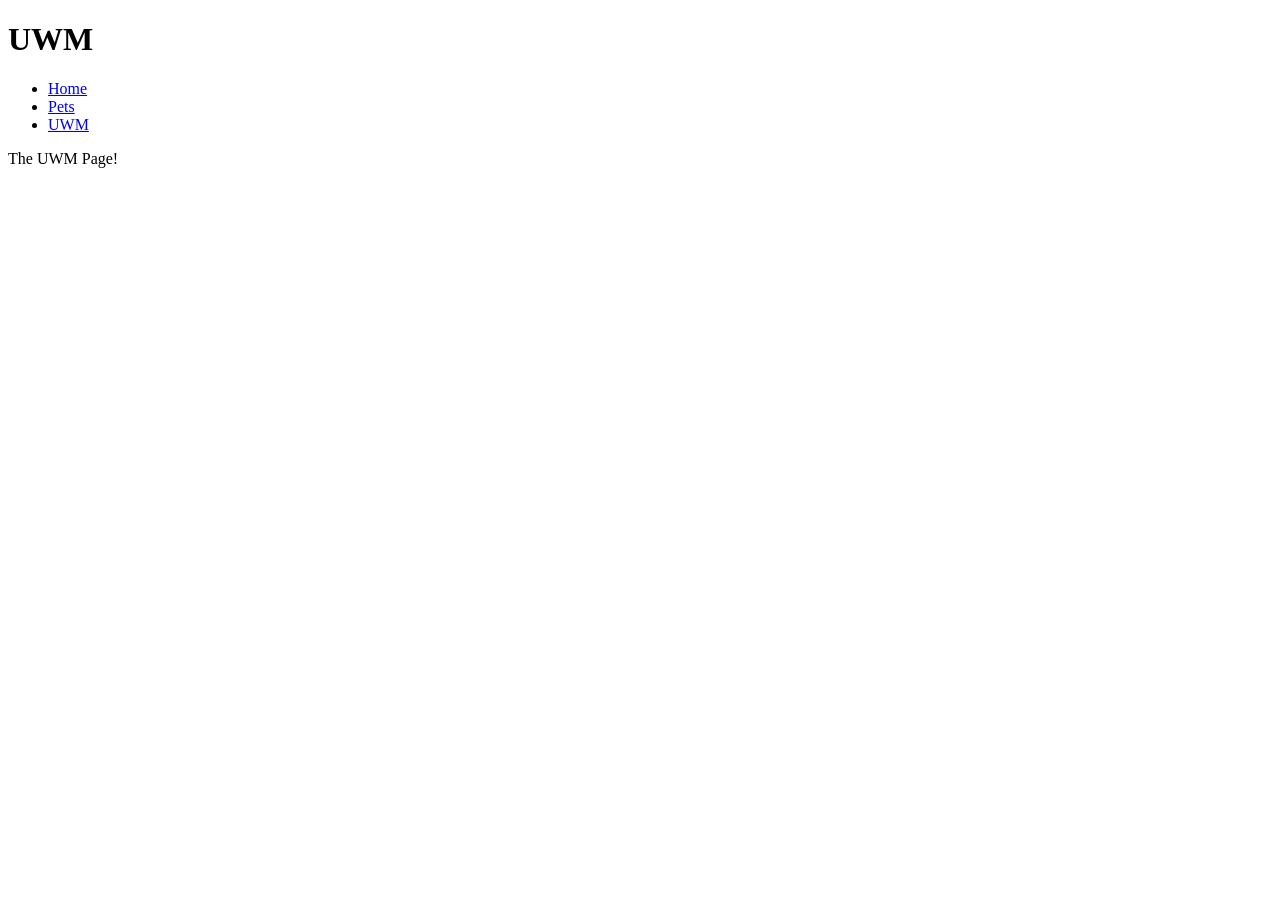
==== uwm.html @ c9c46c7c "other pages" ====
<!DOCTYPE html>
<html lang="en">
    <head>
        <meta charset="UTF-8">
        <title>UWM</title>
    </head>
    <body>
        <header>
            <h1>UWM</h1>
        <nav>
            <ul>
                <li><a href="index.html">Home</a></li>
                <li><a href="Pets.html">Pets</a></li>
                <li><a href="UWM.html">UWM</a></li>
            </ul>
        </nav>  
        
    </header>
    <main>
        <p>The UWM Page!</p>
    </main>
</body>
        </html>
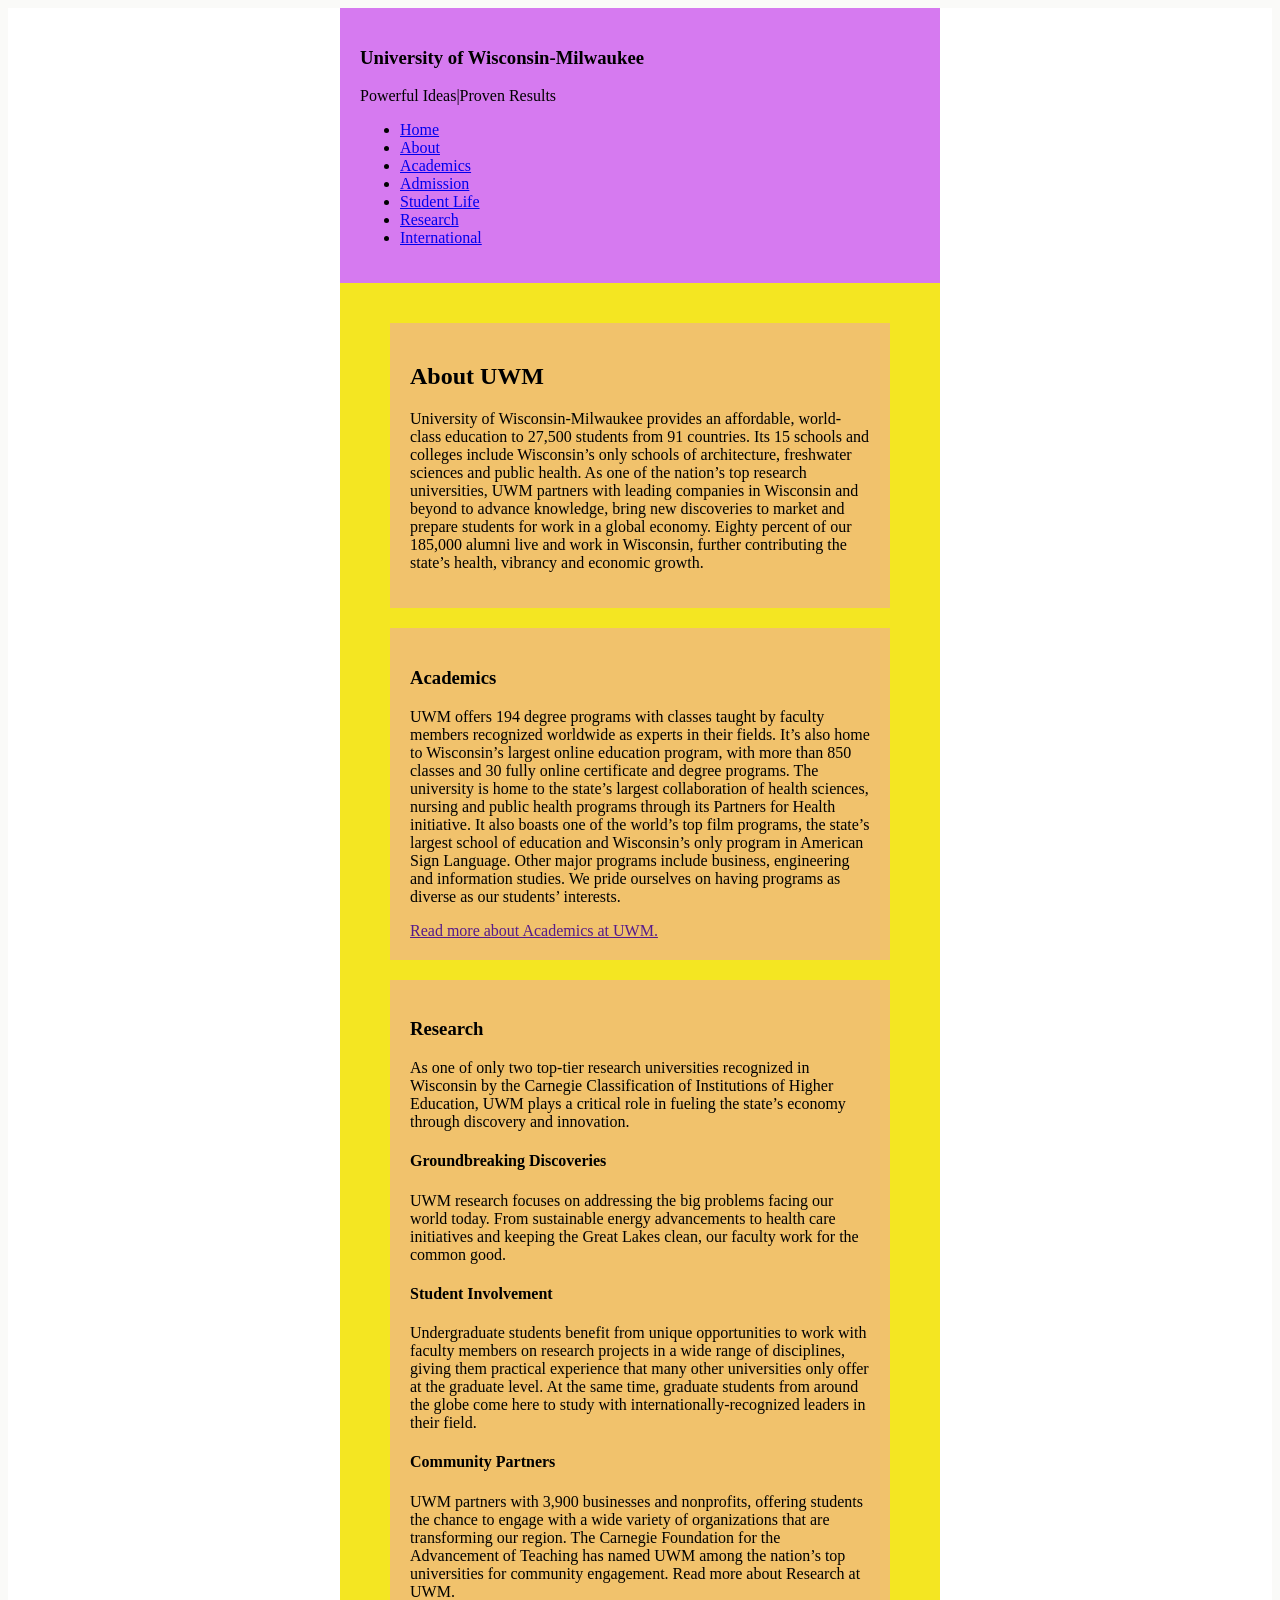
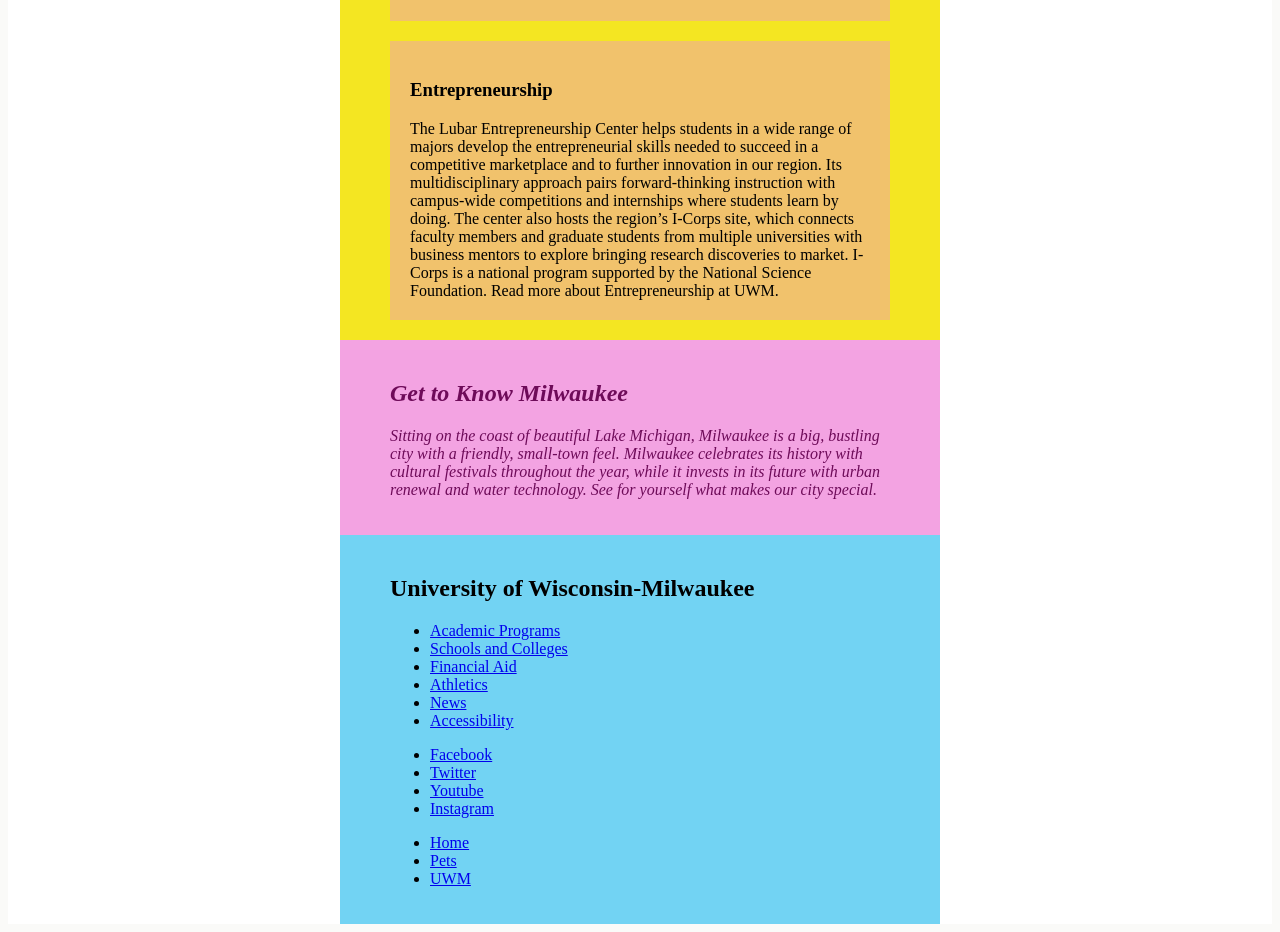
==== commit 70b73e12: "finito" ====
--- a/uwm.html
+++ b/uwm.html
@@ -3,10 +3,128 @@
     <head>
         <meta charset="UTF-8">
         <title>UWM</title>
+        
+        
+        <link rel="stylesheet" href="uwm.css">
+
     </head>
+    <main class ="site-main">
+        <article class="wrapper">
+        
+    
+    
+    <body> 
+<section class="nav-color">
+    <header>
+        <h1>University of Wisconsin-Milwaukee</h1>
+        <p>Powerful Ideas|Proven Results</p>
+    
+    </header>
+
     <body>
-        <header>
-            <h1>UWM</h1>
+        <nav>
+            <ul>
+                <li><a href="index.html">Home</a></li>
+                <li><a href="Pets.html">About</a></li>
+                <li><a href="UWM.html">Academics</a></li>
+                <li><a href="UWM.html">Admission</a></li>
+                <li><a href="UWM.html">Student Life</a></li>
+                <li><a href="UWM.html">Research</a></li>
+                <li><a href="UWM.html">International</a></li>       
+            </ul>
+        </nav>
+    </section>
+<main>
+
+    <section class="wrap-info">
+             <section class="section-x">
+        <h2>About UWM</h2>
+        <p>  University of Wisconsin-Milwaukee provides an affordable, world-class education to 27,500 students from 91 countries. Its 15 schools and colleges include Wisconsin’s only schools of architecture, freshwater sciences and public health. As one of the nation’s top research universities, UWM partners with leading companies in Wisconsin and beyond to advance knowledge, bring new discoveries to market and prepare students for work in a global economy. Eighty percent of our 185,000 alumni live and work in Wisconsin, further contributing the state’s health, vibrancy and economic growth.</p>
+    </section>
+
+    <section class="section-two">
+        <h3>Academics</h3>
+        <p> UWM offers 194 degree programs with classes taught by faculty members recognized worldwide as experts in their fields. It’s also home to Wisconsin’s largest online education program, with more than 850 classes and 30 fully online certificate and degree programs. The university is home to the state’s largest collaboration of health sciences, nursing and public health programs through its Partners for Health initiative. It also boasts one of the world’s top film programs, the state’s largest school of education and Wisconsin’s only program in American Sign Language. Other major programs include business, engineering and information studies. We pride ourselves on having programs as diverse as our students’ interests.</p>
+
+
+<a href= ""> Read more about Academics at UWM. </a>
+
+</section>
+
+<section class="section-color">
+<h3>Research</h3>
+
+As one of only two top-tier research universities recognized in Wisconsin by the Carnegie Classification of Institutions of Higher Education, UWM plays a critical role in fueling the state’s economy through discovery and innovation.
+
+<h4>Groundbreaking Discoveries</h4>
+
+UWM research focuses on addressing the big problems facing our world today. From sustainable energy advancements to health care initiatives and keeping the Great Lakes clean, our faculty work for the common good.
+
+<h4>Student Involvement</h4>
+
+Undergraduate students benefit from unique opportunities to work with faculty members on research projects in a wide range of disciplines, giving them practical experience that many other universities only offer at the graduate level. At the same time, graduate students from around the globe come here to study with internationally-recognized leaders in their field.
+
+<h4>Community Partners</h4>
+
+UWM partners with 3,900 businesses and nonprofits, offering students the chance to engage with a wide variety of organizations that are transforming our region. The Carnegie Foundation for the Advancement of Teaching has named UWM among the nation’s top universities for community engagement.
+
+Read more about Research at UWM.
+</section>
+
+
+
+<section class="section-two">
+<h3>Entrepreneurship</h3> 
+
+The Lubar Entrepreneurship Center helps students in a wide range of majors develop the entrepreneurial skills needed to succeed in a competitive marketplace and to further innovation in our region. Its multidisciplinary approach pairs forward-thinking instruction with campus-wide competitions and internships where students learn by doing. The center also hosts the region’s I-Corps site, which connects faculty members and graduate students from multiple universities with business mentors to explore bringing research discoveries to market. I-Corps is a national program supported by the National Science Foundation.
+
+Read more about Entrepreneurship at UWM.
+
+</section>
+
+</section>
+
+
+<section class="gtk-color">
+<h2 class="section-title">Get to Know Milwaukee</h2>
+
+<p class="section-title">Sitting on the coast of beautiful Lake Michigan, Milwaukee is a big, bustling city with a friendly, small-town feel. Milwaukee celebrates its history with cultural festivals throughout the year, while it invests in its future with urban renewal and water technology. See for yourself what makes our city special. </p>
+</section>
+ 
+
+<section class="search">
+<h2>University of Wisconsin-Milwaukee</h2>
+
+<body>
+    <nav>
+        <ul>
+            <li><a href="index.html">Academic Programs</a></li>
+            <li><a href="Pets.html">Schools and Colleges</a></li>
+            <li><a href="UWM.html">Financial Aid</a></li>
+            <li><a href="UWM.html">Athletics</a></li>
+            <li><a href="UWM.html">News</a></li>
+            <li><a href="UWM.html">Accessibility</a></li>
+        </ul>
+    </nav>
+</body>
+ 
+<body>
+    <nav>
+        <ul>
+            <li><a href="index.html">Facebook</a></li>
+            <li><a href="Pets.html">Twitter</a></li>
+            <li><a href="UWM.html">Youtube</a></li>
+            <li><a href="UWM.html">Instagram</a></li>
+          
+        </ul>
+    </nav>
+</body>
+
+
+</body>
+       
+
+        <body>
         <nav>
             <ul>
                 <li><a href="index.html">Home</a></li>
@@ -14,10 +132,7 @@
                 <li><a href="UWM.html">UWM</a></li>
             </ul>
         </nav>  
-        
-    </header>
-    <main>
-        <p>The UWM Page!</p>
-    </main>
-</body>
-        </html>+
+    </section>
+           </article>
+    </header></body> </html>
--- a/uwm.css
+++ b/uwm.css
@@ -0,0 +1,76 @@
+html{
+     background-color: #fafaf8;
+
+}
+
+.nav-color{
+    background-color: #d67af0;
+    padding: 20px;
+}
+
+.section-color{
+background-color: #f1c26c;
+    padding-left: 20px;
+    padding-right: 20px;
+    padding-top: 20px;
+    padding-bottom: 20px;
+    margin-top: 20px;
+}
+
+.section-two{
+background-color: #f1c26c;
+    padding-left: 20px;
+    padding-right: 20px;
+    padding-top: 20px;
+    padding-bottom: 20px;
+    margin-top: 20px;
+    }
+
+.site-main{
+    background-color: #ffffff;
+}
+
+.wrapper{
+    width: 600px;
+    margin: 0 auto;
+}
+
+.section-x{
+    background-color: #f1c26c;
+    padding-left: 20px;
+    padding-right: 20px;
+    padding-top: 20px;
+    padding-bottom: 20px;
+    margin-top: 20px;
+    
+}
+
+.wrap-info{
+    background-color: #f4e622;
+    padding-left: 50px;
+    padding-right: 50px;
+    padding-top: 20px;
+    padding-bottom: 20px;
+}
+
+.gtk-color{
+    background-color: #f3a3e2;
+    padding-left: 50px;
+    padding-right: 50px;
+    padding-top: 20px;
+    padding-bottom: 20px;
+}
+
+.search{
+    background-color: #72d3f3;
+    padding-left: 50px;
+    padding-right: 50px;
+    padding-top: 20px;
+    padding-bottom: 20px;
+}
+
+.section-title{
+
+color: #6e0b59;
+font-style: italic;
+}
